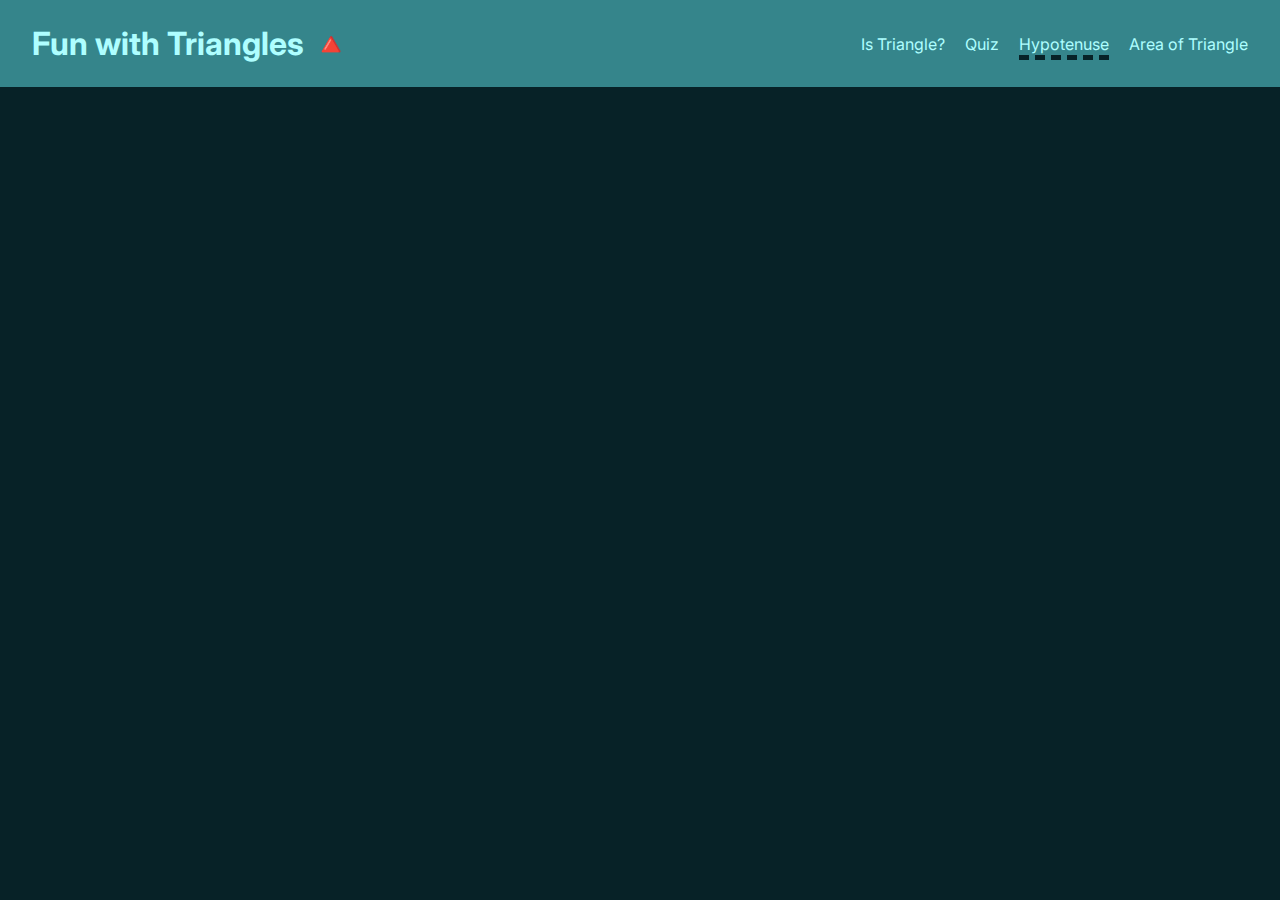
==== hypotenuse.html @ bd94ed28 "chore: quiz, hypotenuse page initial setup" ====
<!DOCTYPE html>
<html lang="en">
  <head>
    <meta charset="UTF-8" />
    <meta http-equiv="X-UA-Compatible" content="IE=edge" />
    <meta name="viewport" content="width=device-width, initial-scale=1.0" />
    <title>Triangle Hypotenuse</title>

    <link
      rel="shortcut icon"
      href="data:image/svg+xml,<svg xmlns=%22http://www.w3.org/2000/svg%22 viewBox=%220 0 100 100%22><text y=%22.9em%22 font-size=%2290%22>🔺</text></svg>"
      type="image/x-icon"
    />

    <link
      rel="apple-touch-icon"
      href="data:image/svg+xml,<svg xmlns=%22http://www.w3.org/2000/svg%22 viewBox=%220 0 100 100%22><text y=%22.9em%22 font-size=%2290%22>🔺</text></svg>"
      type="image/x-icon"
    />

    <link rel="preconnect" href="https://fonts.googleapis.com" />
    <link rel="preconnect" href="https://fonts.gstatic.com" crossorigin />
    <link
      href="https://fonts.googleapis.com/css2?family=Inter:wght@100;200;300;400;500;600;700;800;900&display=swap"
      rel="stylesheet"
    />

    <link rel="stylesheet" href="style.css" />
    <script src="./script.js" defer></script>
  </head>
  <body>
    <nav class="navbar">
      <div class="nav-heading-container">
        <h1 class="nav-heading">Fun with Triangles 🔺</h1>
      </div>
      <div class="nav-content">
        <a class="nav-text-content" href="/">Is Triangle?</a>
        <a class="nav-text-content" href="/quiz.html">Quiz</a>
        <a class="nav-text-content" href="/hypotenuse.html">Hypotenuse</a>
        <a class="nav-text-content" href="/area.html">Area of Triangle</a>
      </div>
    </nav>
  </body>
</html>
---- style.css ----
:root {
  --primary-color: #072227;
  --secondary-color: #35858b;
  --text-color: #aefeff;
  --fallback-color: #4fbdba;
}

html,
body {
  margin: 0;
  padding: 0;
  font-family: 'Inter', sans-serif;
  background-color: var(--primary-color);
  color: var(--text-color);
}

* {
  margin: 0;
  padding: 0;
}

.navbar {
  padding: 1.5rem 2rem;
  background-color: var(--secondary-color);
  display: flex;
  align-items: center;
  justify-content: space-between;
  flex-wrap: wrap;
}

.nav-content {
  display: flex;
  column-gap: 20px;
}

.nav-text-content {
  color: var(--text-color);
  text-decoration: none;
}

.nav-text-content:hover {
  text-decoration: underline;
  text-underline-offset: 5px;
  text-decoration-color: var(--text-color);
  text-decoration-style: dashed;
  text-decoration-thickness: 5px;
}

.nav-active {
  text-decoration: underline;
  text-underline-offset: 5px;
  text-decoration-color: var(--primary-color);
  text-decoration-style: dashed;
  text-decoration-thickness: 5px;
}

.main-container {
  max-width: 700px;
  margin: 1rem auto;
  padding: 2rem 1.5rem;
}

.text-center {
  text-align: center;
}

.heading {
  margin-bottom: 2rem;
}

.input-container {
  width: 100%;
  display: flex;
  flex-direction: column;
  row-gap: 15px;
  padding: 1rem 0;
  align-items: center;
}

.input-container input {
  width: 50%;
  padding: 0.5rem;
  border-radius: 5px;
  border: none;
  background-color: var(--secondary-color);
  color: var(--text-color);
  font-family: 'Inter', sans-serif;
  border: 2px solid var(--text-color);
  transition: 0.2s;
}

.input-container input::placeholder {
  color: var(--text-color);
}

.input-container input:hover {
  outline: none;
  border: 2px dashed var(--fallback-color);
}

.input-container input:focus {
  outline: none;
  border: 2px dashed var(--fallback-color);
}

.input-container button {
  padding: 1rem 2rem;
  background-color: var(--secondary-color);
  border: 2px solid var(--text-color);
  border-radius: 5px;
  color: var(--text-color);
  cursor: pointer;
  transition: 0.1s;
  /* font-family: 'Inter', sans-serif; */
}

.input-container button:hover {
  border: 2px dashed var(--fallback-color);
}

.result {
  text-align: center;
  font-size: 1.2rem;
  margin: 2rem 0;
}

@media only screen and (max-width: 500px) {
  .navbar {
    padding: 1rem;
  }
  .nav-content {
    margin-top: 1rem;
  }

  .nav-text-content {
    font-size: 0.8rem;
  }

  .main-container {
    padding: 1rem 1rem;
  }

  .input-container input {
    width: 100%;
    padding: 1rem 0;
    max-width: 100%;
  }

  .input-container input::placeholder {
    padding: 1rem 0.5rem;
  }
}
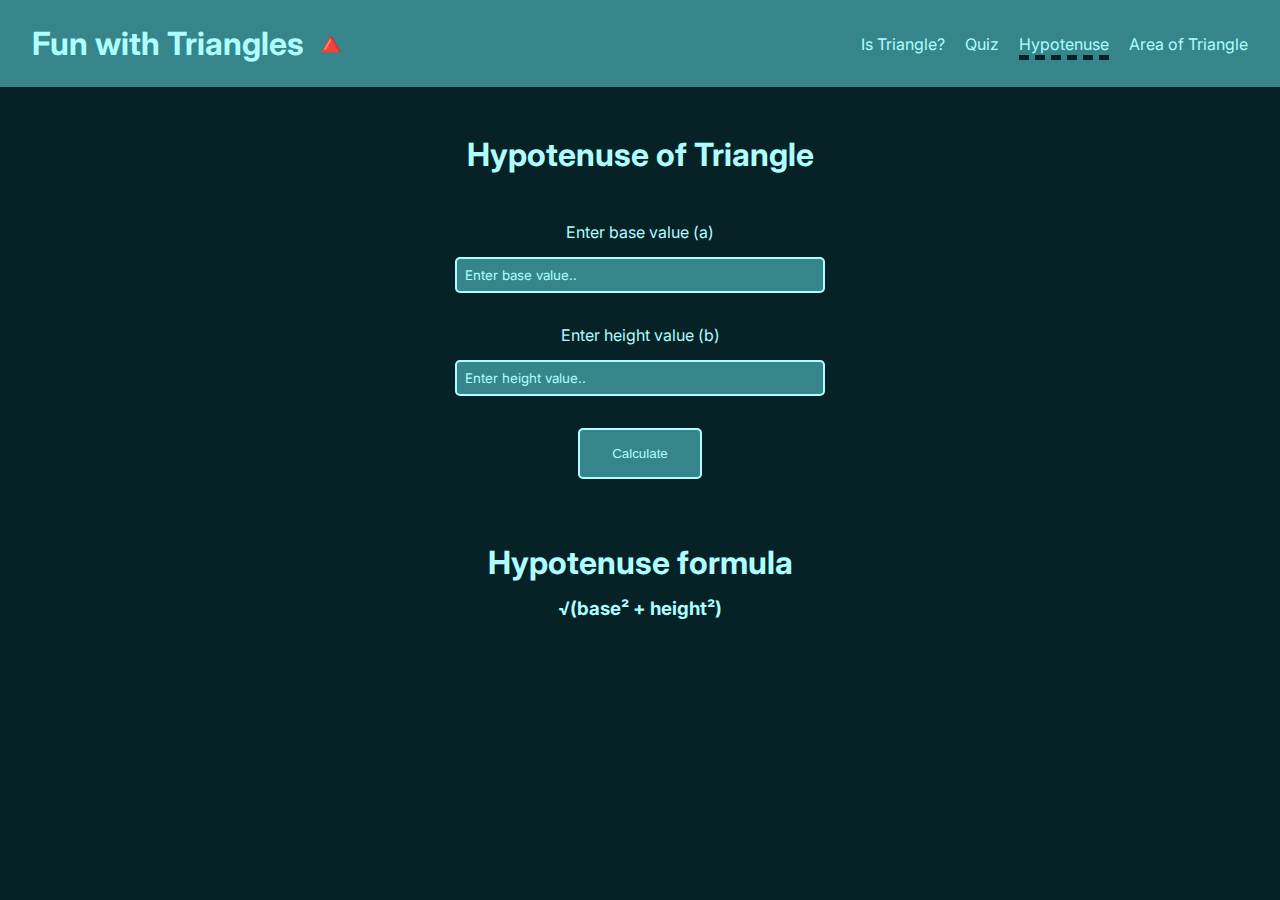
==== commit dd09645b: "feat: hypotenuse calculation done" ====
--- a/hypotenuse.html
+++ b/hypotenuse.html
@@ -4,7 +4,7 @@
     <meta charset="UTF-8" />
     <meta http-equiv="X-UA-Compatible" content="IE=edge" />
     <meta name="viewport" content="width=device-width, initial-scale=1.0" />
-    <title>Triangle Hypotenuse</title>
+    <title>Calculate Hypotenuse</title>
 
     <link
       rel="shortcut icon"
@@ -40,5 +40,44 @@
         <a class="nav-text-content" href="/area.html">Area of Triangle</a>
       </div>
     </nav>
+
+    <main class="main-container">
+      <h1 class="heading text-center">Hypotenuse of Triangle</h1>
+
+      <div class="input-container">
+        <label for="base">Enter base value (a)</label>
+        <input
+          type="number"
+          id="base"
+          name="base"
+          placeholder="Enter base value.."
+          class="h-input"
+        />
+      </div>
+
+      <div class="input-container">
+        <label for="height">Enter height value (b)</label>
+        <input
+          type="number"
+          id="height"
+          name="height"
+          placeholder="Enter height value.."
+          class="h-input"
+        />
+      </div>
+
+      <div class="input-container">
+        <button type="button" class="calculate-hypotenuse">Calculate</button>
+      </div>
+
+      <div class="result-container">
+        <h2 class="result"></h2>
+      </div>
+
+      <div class="input-container">
+        <h1>Hypotenuse formula</h1>
+        <h3>√(base² + height²)</h3>
+      </div>
+    </main>
   </body>
 </html>
--- a/style.css
+++ b/style.css
@@ -118,6 +118,19 @@
   border: 2px dashed var(--fallback-color);
 }
 
+.quiz-question {
+  margin-top: 2rem;
+  font-size: 1.4rem;
+}
+
+.quiz-ans-container {
+  display: flex;
+  margin: 1rem 0;
+  column-gap: 10px;
+  width: 100%;
+  color: var(--fallback-color);
+}
+
 .result {
   text-align: center;
   font-size: 1.2rem;
